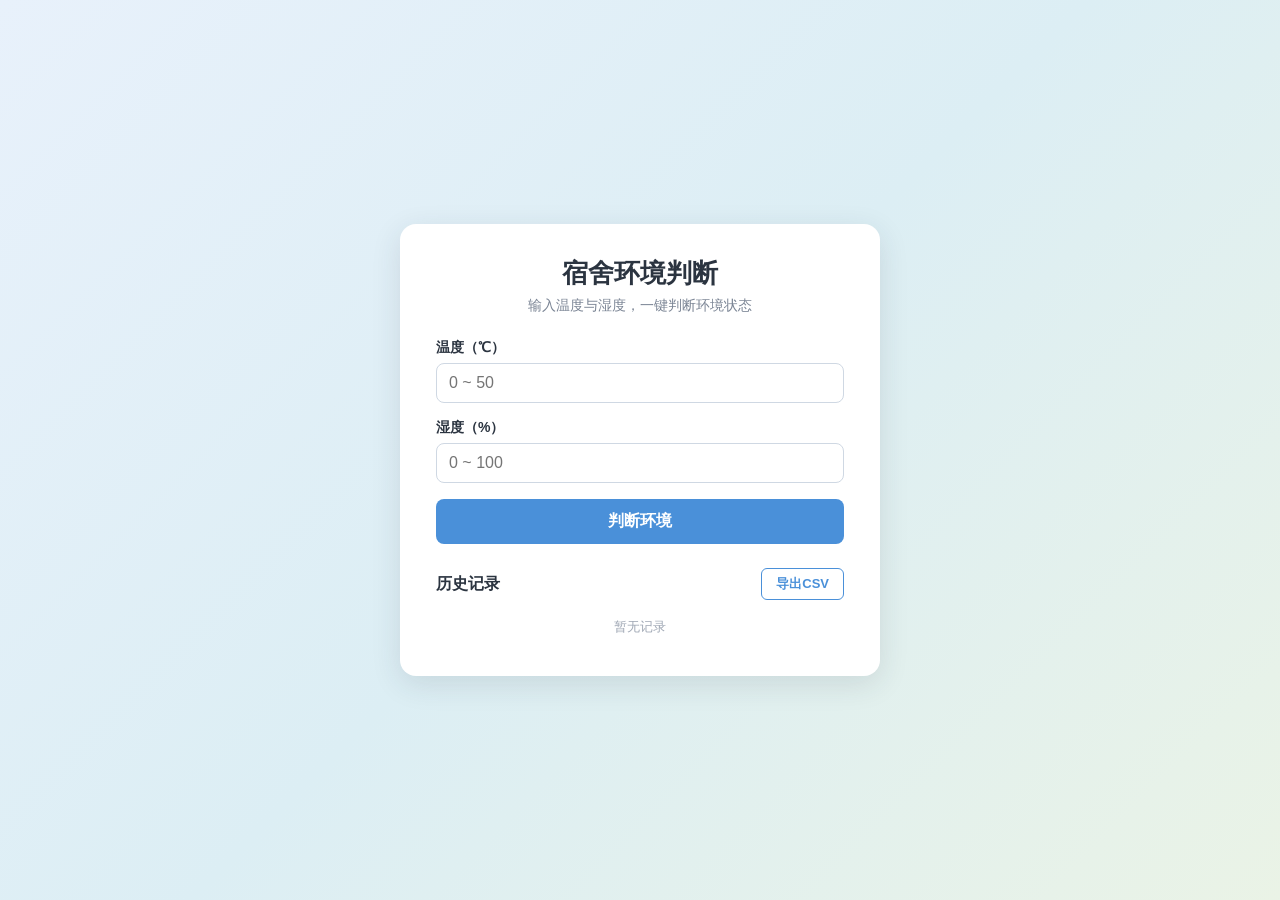
==== nova‑dormmate‑final‑2026/web/index.html @ 31a7b92b "M1+M2完成：Web环境监测页面；离线数据分析，统一状态判断规则，Python不读取csv的status字段；生成统计、trend.png、report.html、dormmate.json Co-" ====
<!DOCTYPE html>
<html lang="zh-CN">
<head>
  <meta charset="UTF-8">
  <meta name="viewport" content="width=device-width, initial-scale=1.0">
  <title>DormMate · 宿舍环境判断</title>
  <link rel="stylesheet" href="style.css">
</head>
<body>
  <main class="card">
    <header>
      <h1>宿舍环境判断</h1>
      <p class="subtitle">输入温度与湿度，一键判断环境状态</p>
    </header>

    <form id="env-form" novalidate>
      <div class="field">
        <label for="temp">温度（℃）</label>
        <input type="text" id="temp" inputmode="decimal" placeholder="0 ~ 50" autocomplete="off">
      </div>
      <div class="field">
        <label for="humidity">湿度（%）</label>
        <input type="text" id="humidity" inputmode="decimal" placeholder="0 ~ 100" autocomplete="off">
      </div>
      <p id="error" class="error" hidden></p>
      <button type="submit">判断环境</button>
    </form>

    <section id="result" hidden>
      <h2>环境状态：<span id="status"></span></h2>
      <p id="advice"></p>
    </section>

    <section class="history">
      <div class="history-header">
        <h2>历史记录</h2>
        <button type="button" id="export-btn" class="btn-export">导出CSV</button>
      </div>
      <ul id="history-list"></ul>
      <p id="history-empty" class="history-empty">暂无记录</p>
    </section>
  </main>

  <script src="../analysis/export.js"></script>
  <script src="script.js"></script>
</body>
</html>
---- nova‑dormmate‑final‑2026/web/style.css ----
* {
  margin: 0;
  padding: 0;
  box-sizing: border-box;
}

body {
  min-height: 100vh;
  display: flex;
  align-items: center;
  justify-content: center;
  padding: 24px;
  font-family: "PingFang SC", "Microsoft YaHei", "Segoe UI", sans-serif;
  background: linear-gradient(135deg, #e8f1fb 0%, #dceef4 50%, #eaf3e6 100%);
  color: #2b3440;
}

.card {
  width: 100%;
  max-width: 480px;
  background: #ffffff;
  border-radius: 16px;
  box-shadow: 0 8px 30px rgba(43, 52, 64, 0.12);
  padding: 32px 36px;
}

header {
  text-align: center;
  margin-bottom: 24px;
}

h1 {
  font-size: 26px;
  font-weight: 700;
}

.subtitle {
  margin-top: 6px;
  font-size: 14px;
  color: #7a8494;
}

.field {
  margin-bottom: 16px;
}

label {
  display: block;
  font-size: 14px;
  font-weight: 600;
  margin-bottom: 6px;
}

input {
  width: 100%;
  padding: 10px 12px;
  font-size: 16px;
  border: 1px solid #cfd8e3;
  border-radius: 8px;
  outline: none;
  transition: border-color 0.2s, box-shadow 0.2s;
}

input:focus {
  border-color: #4a90d9;
  box-shadow: 0 0 0 3px rgba(74, 144, 217, 0.15);
}

.error {
  margin-bottom: 12px;
  padding: 8px 12px;
  font-size: 14px;
  color: #c0392b;
  background: #fdecea;
  border-radius: 8px;
}

button {
  width: 100%;
  padding: 12px;
  font-size: 16px;
  font-weight: 600;
  color: #ffffff;
  background: #4a90d9;
  border: none;
  border-radius: 8px;
  cursor: pointer;
  transition: background 0.2s;
}

button:hover {
  background: #3b7bc4;
}

#result {
  margin-top: 24px;
  padding: 16px;
  border-radius: 10px;
  text-align: center;
}

#result h2 {
  font-size: 18px;
  margin-bottom: 6px;
}

#advice {
  font-size: 14px;
  opacity: 0.9;
}

/* 四种环境状态配色 */
#result.status-cold {
  background: #e8f2fd;
  border: 1px solid #a8c8ec;
  color: #1d5fa8;
}

#result.status-hot {
  background: #fdeee8;
  border: 1px solid #ecb8a3;
  color: #b5502a;
}

#result.status-humid {
  background: #e5f6f6;
  border: 1px solid #a3d6d6;
  color: #1a8a8a;
}

#result.status-normal {
  background: #eaf5e9;
  border: 1px solid #b3dcb0;
  color: #3c7a34;
}

.history {
  margin-top: 24px;
}

.history-header {
  display: flex;
  align-items: center;
  justify-content: space-between;
  margin-bottom: 10px;
}

.history-header h2 {
  font-size: 16px;
}

.btn-export {
  width: auto;
  padding: 6px 14px;
  font-size: 13px;
  font-weight: 600;
  color: #4a90d9;
  background: #ffffff;
  border: 1px solid #4a90d9;
  border-radius: 6px;
  cursor: pointer;
  transition: background 0.2s;
}

.btn-export:hover {
  background: #e8f2fd;
}

.history ul {
  list-style: none;
}

.history li {
  display: flex;
  align-items: center;
  justify-content: space-between;
  gap: 8px;
  padding: 8px 10px;
  margin-bottom: 6px;
  font-size: 13px;
  background: #f4f6f9;
  border-radius: 8px;
}

.history li .rec-time {
  color: #7a8494;
  font-size: 12px;
}

.history li .rec-status {
  font-weight: 600;
  padding: 2px 8px;
  border-radius: 10px;
  font-size: 12px;
}

.rec-status.st-cold {
  background: #e8f2fd;
  color: #1d5fa8;
}

.rec-status.st-hot {
  background: #fdeee8;
  color: #b5502a;
}

.rec-status.st-humid {
  background: #e5f6f6;
  color: #1a8a8a;
}

.rec-status.st-normal {
  background: #eaf5e9;
  color: #3c7a34;
}

.history-empty {
  font-size: 13px;
  color: #a0a8b5;
  text-align: center;
  padding: 8px 0;
}
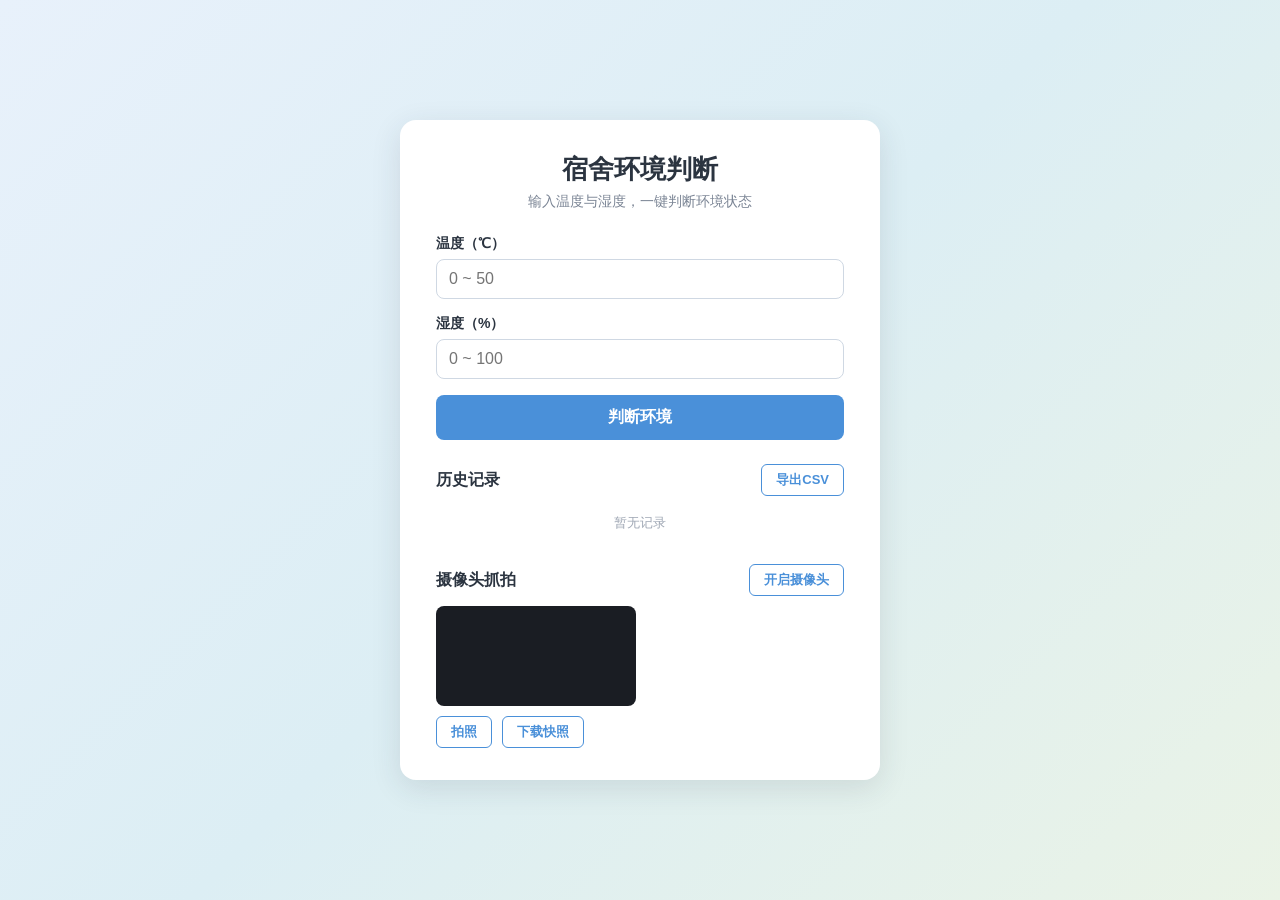
==== commit 219e8654: "M3: camera snapshot via getUserMedia Co-Authored-By: Claude Code <noreply@anthropic.com>" ====
--- a/nova‑dormmate‑final‑2026/web/index.html
+++ b/nova‑dormmate‑final‑2026/web/index.html
@@ -39,9 +39,26 @@
       <ul id="history-list"></ul>
       <p id="history-empty" class="history-empty">暂无记录</p>
     </section>
+
+    <section class="m3">
+      <div class="m3-header">
+        <h2>摄像头抓拍</h2>
+        <button type="button" id="camera-start" class="btn-export">开启摄像头</button>
+      </div>
+      <p id="camera-msg" class="m3-msg" hidden></p>
+      <div class="camera-row">
+        <video id="camera-video" autoplay playsinline muted></video>
+        <img id="snapshot" alt="快照" hidden>
+      </div>
+      <div class="camera-actions">
+        <button type="button" id="camera-snap" class="btn-export" disabled>拍照</button>
+        <button type="button" id="camera-download" class="btn-export" disabled>下载快照</button>
+      </div>
+    </section>
   </main>
 
   <script src="../analysis/export.js"></script>
+  <script src="camera.js"></script>
   <script src="script.js"></script>
 </body>
 </html>
--- a/nova‑dormmate‑final‑2026/web/style.css
+++ b/nova‑dormmate‑final‑2026/web/style.css
@@ -220,3 +220,43 @@
   text-align: center;
   padding: 8px 0;
 }
+
+/* M3 摄像头/语音区 */
+.m3 {
+  margin-top: 24px;
+}
+
+.m3-header {
+  display: flex;
+  align-items: center;
+  justify-content: space-between;
+  margin-bottom: 10px;
+}
+
+.m3-header h2 {
+  font-size: 16px;
+}
+
+.m3-msg {
+  font-size: 13px;
+  color: #7a8494;
+  margin-bottom: 10px;
+}
+
+.camera-row {
+  display: flex;
+  gap: 10px;
+  align-items: flex-start;
+}
+
+#camera-video, #snapshot {
+  width: 200px;
+  border-radius: 8px;
+  background: #1a1d23;
+}
+
+.camera-actions {
+  display: flex;
+  gap: 10px;
+  margin-top: 10px;
+}
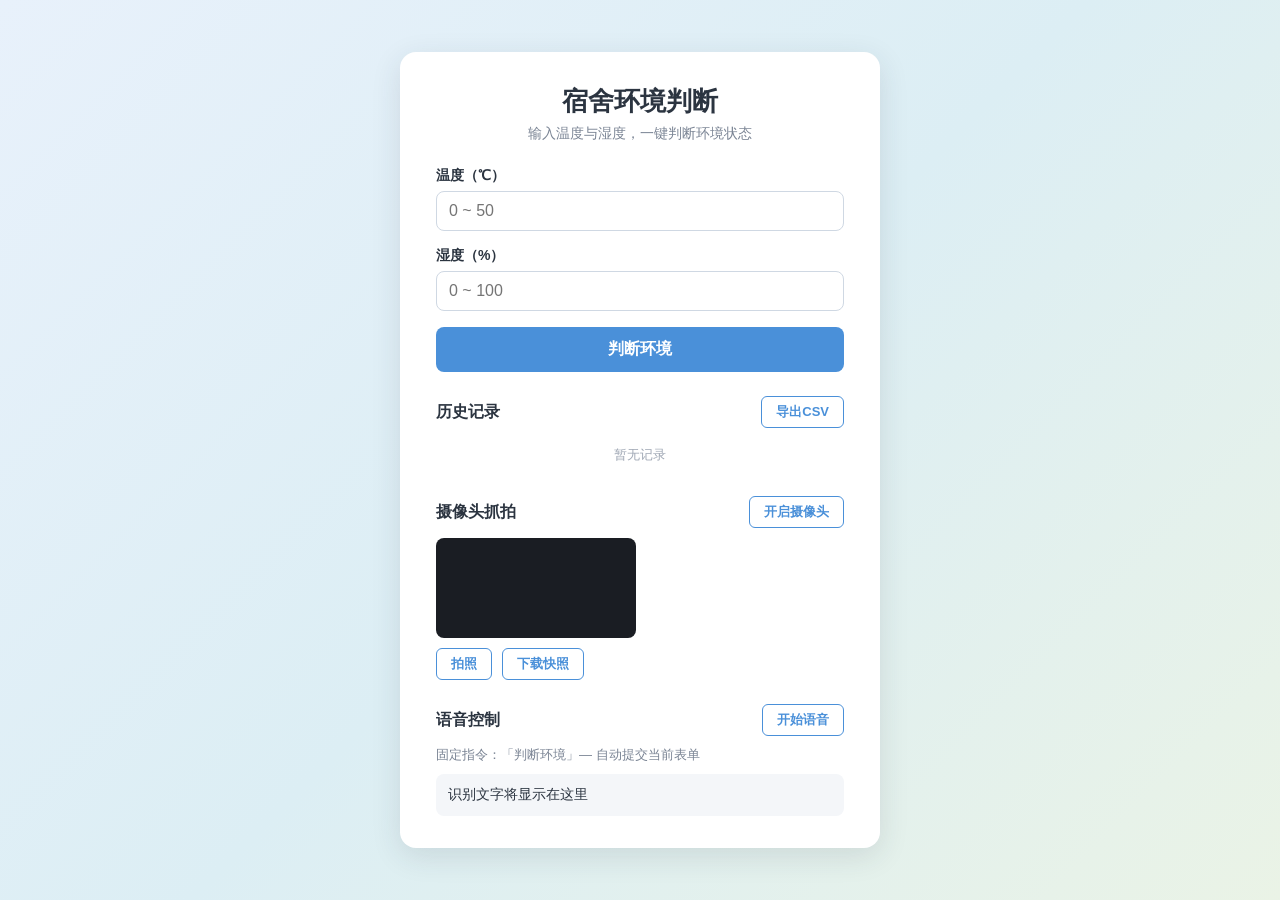
==== commit 9413f091: "M3: voice command with ASR Co-Authored-By: Claude Code <noreply@anthropic.com>" ====
--- a/nova‑dormmate‑final‑2026/web/index.html
+++ b/nova‑dormmate‑final‑2026/web/index.html
@@ -55,10 +55,21 @@
         <button type="button" id="camera-download" class="btn-export" disabled>下载快照</button>
       </div>
     </section>
+
+    <section class="m3">
+      <div class="m3-header">
+        <h2>语音控制</h2>
+        <button type="button" id="voice-start" class="btn-export">开始语音</button>
+      </div>
+      <p id="voice-msg" class="m3-msg" hidden></p>
+      <p class="m3-msg">固定指令：「判断环境」— 自动提交当前表单</p>
+      <p id="voice-transcript" class="voice-transcript">识别文字将显示在这里</p>
+    </section>
   </main>
 
   <script src="../analysis/export.js"></script>
   <script src="camera.js"></script>
+  <script src="voice.js"></script>
   <script src="script.js"></script>
 </body>
 </html>
--- a/nova‑dormmate‑final‑2026/web/style.css
+++ b/nova‑dormmate‑final‑2026/web/style.css
@@ -260,3 +260,11 @@
   gap: 10px;
   margin-top: 10px;
 }
+
+.voice-transcript {
+  padding: 12px;
+  font-size: 14px;
+  background: #f4f6f9;
+  border-radius: 8px;
+  min-height: 42px;
+}
